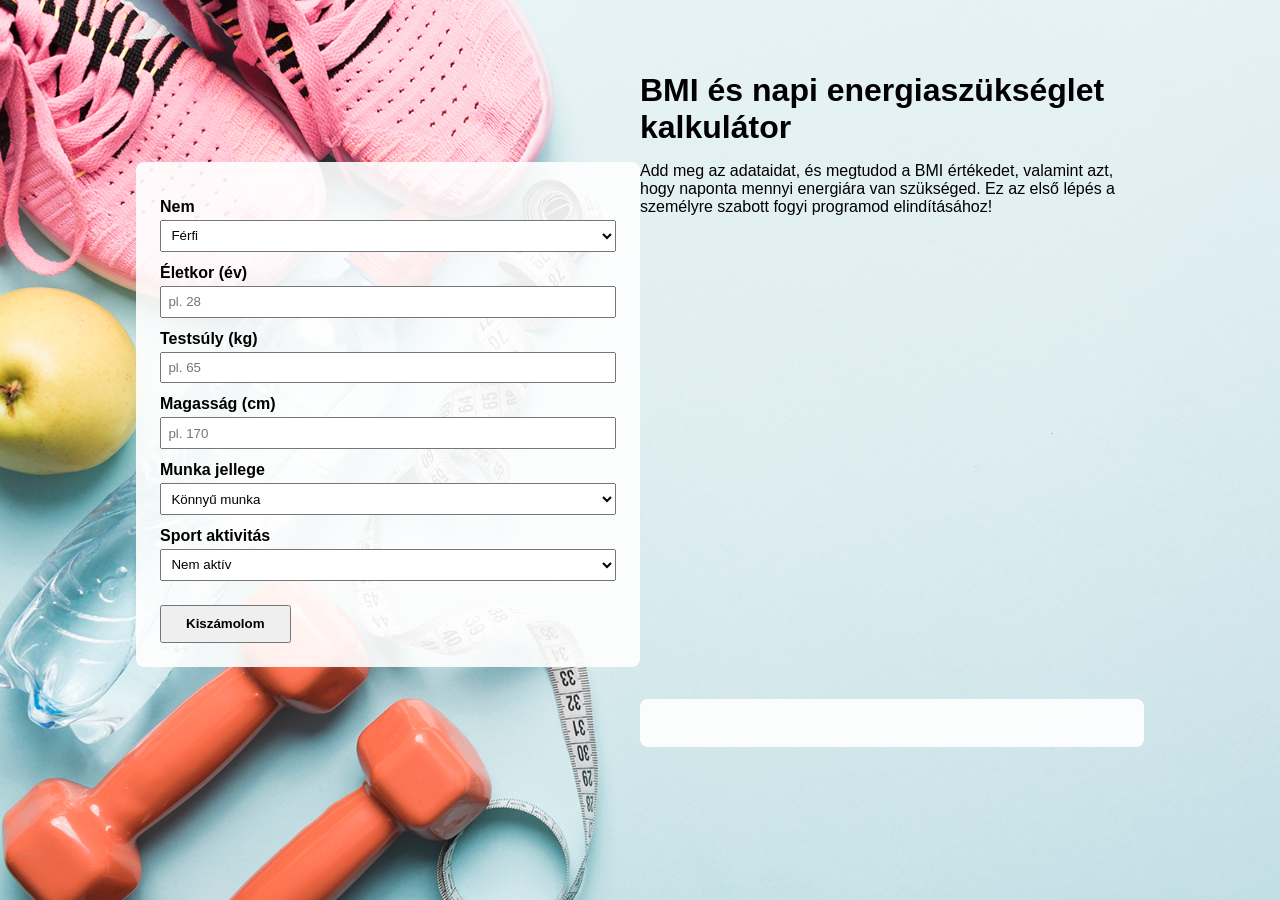
==== bmi.html @ 6a961323 "Add BMI és napi energiaszükséglet kalkulátor a fogyi program bloghoz BMI, alapanyagcsere és napi ene" ====
<!DOCTYPE html>
<html lang="hu">

<head>
	<meta charset="utf-8">
	<title>BMI és napi energiaszükséglet kalkulátor</title>
	<meta name="author" content="Kuti Anett">
	<meta name="description" content="Számold ki a BMI értékedet és a napi energiaszükségleted a fogyi program indulásához.">
	<meta name="viewport" content="width=device-width, initial-scale=1.0">
	<link rel="icon" type="image/x-icon" href="" />
	<style>
		*,
		*:before,
		*:after {
			box-sizing: border-box;
		}

		body {
			background: url(bmi.jpg);
			background-size: cover;
			background-attachment: fixed;
			padding: 4rem 8rem;
			font-family: sans-serif;
		}

		h1 {
			width: 50%;
			float: right;
			clear: both;
			margin: 0 0 1rem;
		}

		p.intro {
			width: 50%;
			float: right;
			clear: both;
			margin: 0 0 2rem;
		}

		#get-bmi {
			width: 50%;
			float: right;
			background: rgba(255, 255, 255, 0.9);
			padding: 1.5rem;
			border-radius: 0.5rem;
		}

		#get-bmi label {
			display: block;
			margin-top: 0.75rem;
			font-weight: bold;
		}

		#get-bmi input,
		#get-bmi select {
			width: 100%;
			padding: 0.4rem;
			margin-top: 0.25rem;
		}

		#get-bmi button {
			margin-top: 1.5rem;
			padding: 0.6rem 1.5rem;
			font-weight: bold;
			cursor: pointer;
		}

		#results {
			width: 50%;
			float: right;
			clear: both;
			font-weight: bold;
			margin-top: 2rem;
			background: rgba(255, 255, 255, 0.9);
			padding: 1.5rem;
			border-radius: 0.5rem;
		}

		#results p {
			margin: 0.3rem 0;
		}

		#results .warning {
			color: #b00020;
		}

		#results .ok {
			color: #1b7a1b;
		}

	</style>
</head>

<body>
	<h1>BMI és napi energiaszükséglet kalkulátor</h1>
	<p class="intro">Add meg az adataidat, és megtudod a BMI értékedet, valamint azt, hogy naponta mennyi energiára van szükséged. Ez az első lépés a személyre szabott fogyi programod elindításához!</p>

	<div id="get-bmi">
		<label for="gender">Nem</label>
		<select id="gender">
			<option value="ferfi">Férfi</option>
			<option value="no">Nő</option>
		</select>

		<label for="age">Életkor (év)</label>
		<input type="number" id="age" min="10" step="1" placeholder="pl. 28">

		<label for="weight">Testsúly (kg)</label>
		<input type="number" id="weight" min="1" step="0.1" placeholder="pl. 65">

		<label for="height">Magasság (cm)</label>
		<input type="number" id="height" min="1" step="0.1" placeholder="pl. 170">

		<label for="work">Munka jellege</label>
		<select id="work">
			<option value="konnyu">Könnyű munka</option>
			<option value="mersekelt">Mérsékelt munka</option>
			<option value="nehez">Nehéz munka</option>
		</select>

		<label for="activity">Sport aktivitás</label>
		<select id="activity">
			<option value="nemaktiv">Nem aktív</option>
			<option value="mersekeltenaktiv">Mérsékelten aktív</option>
			<option value="aktiv">Aktív</option>
		</select>

		<button id="calculate" type="button">Kiszámolom</button>
	</div>

	<div id="results"></div>

	<script src="https://code.jquery.com/jquery-3.5.1.min.js" integrity="sha256-9/aliU8dGd2tb6OSsuzixeV4y/faTqgFtohetphbbj0=" crossorigin="anonymous"></script>

	<script type="text/javascript">
		$(document).ready(function($) {

			// Napi alapanyagcsere (BMR) együtthatók életkor és nem szerint: [szorzó, konstans]
			var bmrTable = {
				ferfi: [
					{ min: 10, max: 18, factor: 17.5, constant: 651 },
					{ min: 18, max: 30, factor: 15.3, constant: 679 },
					{ min: 30, max: 60, factor: 11.6, constant: 879 },
					{ min: 60, max: Infinity, factor: 13.5, constant: 487 }
				],
				no: [
					{ min: 10, max: 18, factor: 12.2, constant: 746 },
					{ min: 18, max: 30, factor: 17.5, constant: 496 },
					{ min: 30, max: 60, factor: 8.7, constant: 829 },
					{ min: 60, max: Infinity, factor: 10.5, constant: 596 }
				]
			};

			// Aktivitási szorzók: [sport aktivitás][munka jellege]
			var activityTable = {
				ferfi: {
					nemaktiv: { konnyu: 1.4, mersekelt: 1.6, nehez: 1.7 },
					mersekeltenaktiv: { konnyu: 1.5, mersekelt: 1.7, nehez: 1.8 },
					aktiv: { konnyu: 1.6, mersekelt: 1.8, nehez: 1.9 }
				},
				no: {
					nemaktiv: { konnyu: 1.4, mersekelt: 1.5, nehez: 1.5 },
					mersekeltenaktiv: { konnyu: 1.5, mersekelt: 1.6, nehez: 1.6 },
					aktiv: { konnyu: 1.6, mersekelt: 1.7, nehez: 1.7 }
				}
			};

			function findBmrRow(gender, age) {
				var rows = bmrTable[gender];
				for (var i = 0; i < rows.length; i++) {
					if (age >= rows[i].min && age < rows[i].max) {
						return rows[i];
					}
				}
				return null;
			}

			$('#calculate').on('click', function() {
				var gender = $('#gender').val();
				var age = parseFloat($('#age').val());
				var weight = parseFloat($('#weight').val());
				var heightCm = parseFloat($('#height').val());
				var work = $('#work').val();
				var activity = $('#activity').val();

				if (!age || age < 10 || !weight || weight <= 0 || !heightCm || heightCm <= 0) {
					$('#results').html('<p class="warning">Kérlek, tölts ki minden mezőt érvényes értékkel (az életkor legalább 10 év legyen).</p>');
					return;
				}

				var heightM = heightCm / 100;
				var bmi = weight / (heightM * heightM);

				var bmrRow = findBmrRow(gender, age);
				var bmr = bmrRow.factor * bmi + bmrRow.constant;

				var activityFactor = activityTable[gender][activity][work];
				var dailyEnergy = bmr * activityFactor;

				var bmiClass = 'ok';
				var bmiMessage = 'Ez az ideális testsúly tartomány.';
				if (bmi < 18.5) {
					bmiClass = 'warning';
					bmiMessage = 'Ez a normálisnál alacsonyabb testsúlyt jelez.';
				} else if (bmi > 24.9) {
					bmiClass = 'warning';
					bmiMessage = 'Ez a normálisnál magasabb testsúlyt jelez - épp neked való a fogyi programunk!';
				}

				var html = '';
				html += '<p>BMI érték: ' + bmi.toFixed(1) + '</p>';
				html += '<p class="' + bmiClass + '">' + bmiMessage + ' (ideális tartomány: 18.5 - 24.9)</p>';
				html += '<p>Napi alapanyagcsere szükséglet: ' + Math.round(bmr) + ' kcal/nap</p>';
				html += '<p>Napi energiaszükséglet: ' + Math.round(dailyEnergy) + ' kcal/nap</p>';

				$('#results').html(html);
			});

		});
	</script>
</body>

</html>
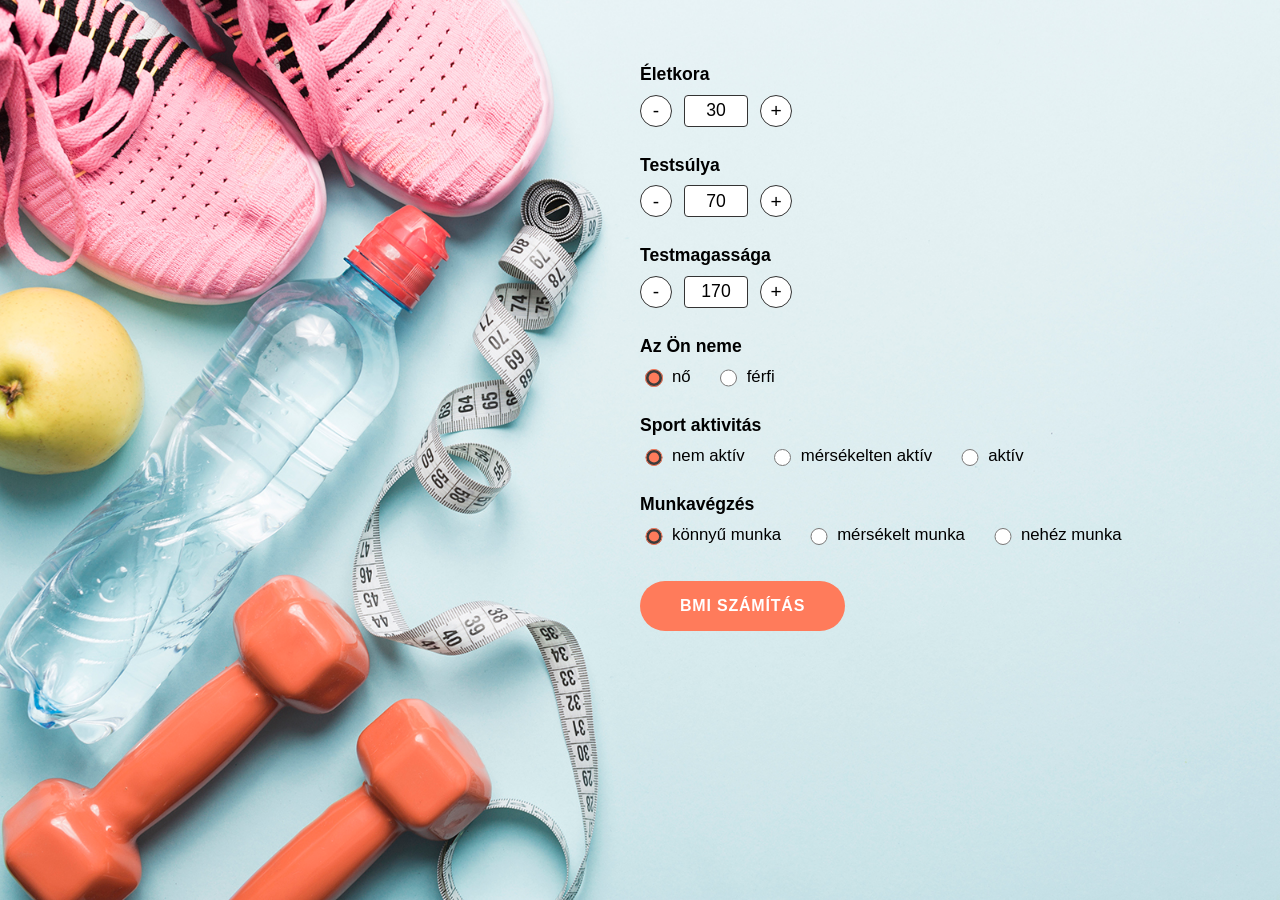
==== commit a0c45bec: "Formázd a BMI kalkulátort a megadott referencia design alapján Léptető (+/-) mezők életkorhoz, tests" ====
--- a/bmi.html
+++ b/bmi.html
@@ -3,12 +3,19 @@
 
 <head>
 	<meta charset="utf-8">
-	<title>BMI és napi energiaszükséglet kalkulátor</title>
+	<title>Projekt feladat - BMI kalkulátor</title>
 	<meta name="author" content="Kuti Anett">
 	<meta name="description" content="Számold ki a BMI értékedet és a napi energiaszükségleted a fogyi program indulásához.">
 	<meta name="viewport" content="width=device-width, initial-scale=1.0">
 	<link rel="icon" type="image/x-icon" href="" />
 	<style>
+		:root {
+			--form-ui-color: #ff7b5b;
+			--form-ui-bg: #ffffff;
+			--form-size: 2rem;
+			--form-border-radius: 0.25rem;
+		}
+
 		*,
 		*:before,
 		*:after {
@@ -21,48 +28,96 @@
 			background-attachment: fixed;
 			padding: 4rem 8rem;
 			font-family: sans-serif;
-		}
-
-		h1 {
-			width: 50%;
-			float: right;
-			clear: both;
-			margin: 0 0 1rem;
-		}
-
-		p.intro {
-			width: 50%;
-			float: right;
-			clear: both;
-			margin: 0 0 2rem;
+			margin: 0;
 		}
 
 		#get-bmi {
 			width: 50%;
 			float: right;
-			background: rgba(255, 255, 255, 0.9);
-			padding: 1.5rem;
-			border-radius: 0.5rem;
-		}
-
-		#get-bmi label {
+		}
+
+		.field {
+			margin-bottom: 1.75rem;
+		}
+
+		.field label.field-label {
 			display: block;
-			margin-top: 0.75rem;
 			font-weight: bold;
-		}
-
-		#get-bmi input,
-		#get-bmi select {
-			width: 100%;
-			padding: 0.4rem;
-			margin-top: 0.25rem;
-		}
-
-		#get-bmi button {
-			margin-top: 1.5rem;
-			padding: 0.6rem 1.5rem;
+			font-size: 1.1rem;
+			margin-bottom: 0.6rem;
+		}
+
+		.stepper {
+			display: inline-flex;
+			align-items: center;
+			gap: 0.75rem;
+		}
+
+		.stepper button {
+			width: var(--form-size);
+			height: var(--form-size);
+			border-radius: 50%;
+			border: 1px solid #333;
+			background: var(--form-ui-bg);
+			font-size: 1.2rem;
+			line-height: 1;
+			cursor: pointer;
+		}
+
+		.stepper input {
+			width: 4rem;
+			height: var(--form-size);
+			text-align: center;
+			font-size: 1.1rem;
+			border: 1px solid #333;
+			border-radius: var(--form-border-radius);
+			background: var(--form-ui-bg);
+			-moz-appearance: textfield;
+		}
+
+		.stepper input::-webkit-outer-spin-button,
+		.stepper input::-webkit-inner-spin-button {
+			-webkit-appearance: none;
+			margin: 0;
+		}
+
+		.radio-group {
+			display: flex;
+			flex-wrap: wrap;
+			gap: 1.5rem;
+		}
+
+		.radio-group label {
+			display: flex;
+			align-items: center;
+			gap: 0.4rem;
+			font-size: 1.05rem;
+			cursor: pointer;
+		}
+
+		.radio-group input[type="radio"] {
+			width: 1.1rem;
+			height: 1.1rem;
+			accent-color: var(--form-ui-color);
+			cursor: pointer;
+		}
+
+		#calculate {
+			background: var(--form-ui-color);
+			color: #fff;
+			border: none;
+			padding: 1rem 2.5rem;
+			font-size: 1rem;
 			font-weight: bold;
+			letter-spacing: 0.05em;
+			text-transform: uppercase;
+			border-radius: 2rem;
 			cursor: pointer;
+			margin-top: 0.5rem;
+		}
+
+		#calculate:hover {
+			opacity: 0.9;
 		}
 
 		#results {
@@ -71,9 +126,6 @@
 			clear: both;
 			font-weight: bold;
 			margin-top: 2rem;
-			background: rgba(255, 255, 255, 0.9);
-			padding: 1.5rem;
-			border-radius: 0.5rem;
 		}
 
 		#results p {
@@ -92,40 +144,63 @@
 </head>
 
 <body>
-	<h1>BMI és napi energiaszükséglet kalkulátor</h1>
-	<p class="intro">Add meg az adataidat, és megtudod a BMI értékedet, valamint azt, hogy naponta mennyi energiára van szükséged. Ez az első lépés a személyre szabott fogyi programod elindításához!</p>
-
 	<div id="get-bmi">
-		<label for="gender">Nem</label>
-		<select id="gender">
-			<option value="ferfi">Férfi</option>
-			<option value="no">Nő</option>
-		</select>
-
-		<label for="age">Életkor (év)</label>
-		<input type="number" id="age" min="10" step="1" placeholder="pl. 28">
-
-		<label for="weight">Testsúly (kg)</label>
-		<input type="number" id="weight" min="1" step="0.1" placeholder="pl. 65">
-
-		<label for="height">Magasság (cm)</label>
-		<input type="number" id="height" min="1" step="0.1" placeholder="pl. 170">
-
-		<label for="work">Munka jellege</label>
-		<select id="work">
-			<option value="konnyu">Könnyű munka</option>
-			<option value="mersekelt">Mérsékelt munka</option>
-			<option value="nehez">Nehéz munka</option>
-		</select>
-
-		<label for="activity">Sport aktivitás</label>
-		<select id="activity">
-			<option value="nemaktiv">Nem aktív</option>
-			<option value="mersekeltenaktiv">Mérsékelten aktív</option>
-			<option value="aktiv">Aktív</option>
-		</select>
-
-		<button id="calculate" type="button">Kiszámolom</button>
+
+		<div class="field">
+			<label class="field-label">Életkora</label>
+			<div class="stepper">
+				<button type="button" class="dec" data-target="age">-</button>
+				<input type="number" id="age" value="30" min="10">
+				<button type="button" class="inc" data-target="age">+</button>
+			</div>
+		</div>
+
+		<div class="field">
+			<label class="field-label">Testsúlya</label>
+			<div class="stepper">
+				<button type="button" class="dec" data-target="weight">-</button>
+				<input type="number" id="weight" value="70" min="1">
+				<button type="button" class="inc" data-target="weight">+</button>
+			</div>
+		</div>
+
+		<div class="field">
+			<label class="field-label">Testmagassága</label>
+			<div class="stepper">
+				<button type="button" class="dec" data-target="height">-</button>
+				<input type="number" id="height" value="170" min="1">
+				<button type="button" class="inc" data-target="height">+</button>
+			</div>
+		</div>
+
+		<div class="field">
+			<label class="field-label">Az Ön neme</label>
+			<div class="radio-group">
+				<label><input type="radio" name="gender" value="no" checked> nő</label>
+				<label><input type="radio" name="gender" value="ferfi"> férfi</label>
+			</div>
+		</div>
+
+		<div class="field">
+			<label class="field-label">Sport aktivitás</label>
+			<div class="radio-group">
+				<label><input type="radio" name="activity" value="nemaktiv" checked> nem aktív</label>
+				<label><input type="radio" name="activity" value="mersekeltenaktiv"> mérsékelten aktív</label>
+				<label><input type="radio" name="activity" value="aktiv"> aktív</label>
+			</div>
+		</div>
+
+		<div class="field">
+			<label class="field-label">Munkavégzés</label>
+			<div class="radio-group">
+				<label><input type="radio" name="work" value="konnyu" checked> könnyű munka</label>
+				<label><input type="radio" name="work" value="mersekelt"> mérsékelt munka</label>
+				<label><input type="radio" name="work" value="nehez"> nehéz munka</label>
+			</div>
+		</div>
+
+		<button id="calculate" type="button">BMI SZÁMÍTÁS</button>
+
 	</div>
 
 	<div id="results"></div>
@@ -175,13 +250,27 @@
 				return null;
 			}
 
+			// +/- léptető gombok
+			$('.stepper button').on('click', function() {
+				var targetId = $(this).data('target');
+				var input = $('#' + targetId);
+				var min = parseFloat(input.attr('min')) || 0;
+				var value = parseFloat(input.val()) || 0;
+				if ($(this).hasClass('inc')) {
+					value += 1;
+				} else {
+					value = Math.max(min, value - 1);
+				}
+				input.val(value);
+			});
+
 			$('#calculate').on('click', function() {
-				var gender = $('#gender').val();
+				var gender = $('input[name="gender"]:checked').val();
 				var age = parseFloat($('#age').val());
 				var weight = parseFloat($('#weight').val());
 				var heightCm = parseFloat($('#height').val());
-				var work = $('#work').val();
-				var activity = $('#activity').val();
+				var work = $('input[name="work"]:checked').val();
+				var activity = $('input[name="activity"]:checked').val();
 
 				if (!age || age < 10 || !weight || weight <= 0 || !heightCm || heightCm <= 0) {
 					$('#results').html('<p class="warning">Kérlek, tölts ki minden mezőt érvényes értékkel (az életkor legalább 10 év legyen).</p>');
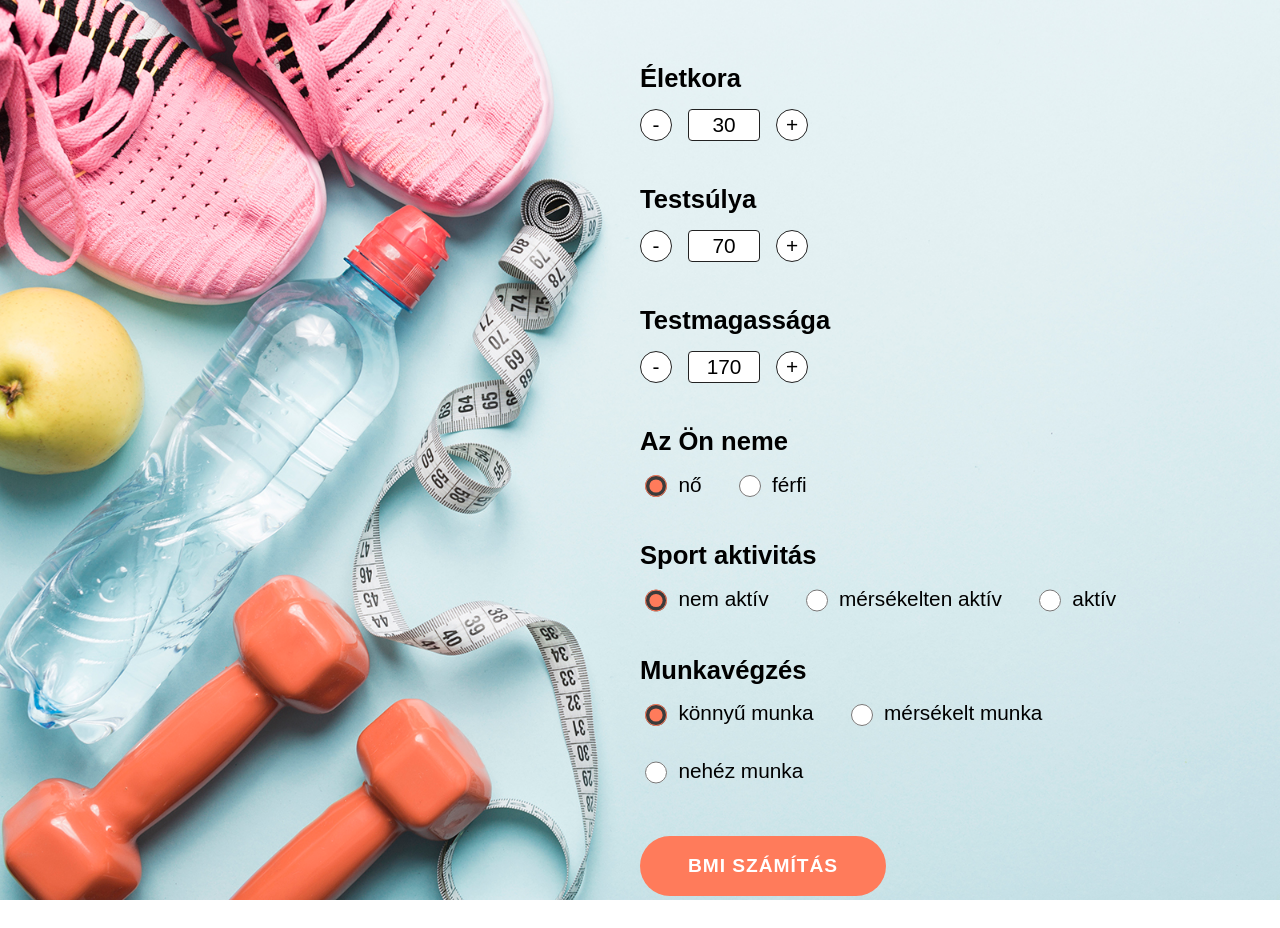
==== commit 0f5ad52d: "Nagyobb betűméret és térköz a BMI kalkulátor formon A címkék, rádiógombok és a léptető mezők mérete/" ====
--- a/bmi.html
+++ b/bmi.html
@@ -37,39 +37,40 @@
 		}
 
 		.field {
-			margin-bottom: 1.75rem;
+			margin-bottom: 2.75rem;
 		}
 
 		.field label.field-label {
 			display: block;
 			font-weight: bold;
-			font-size: 1.1rem;
-			margin-bottom: 0.6rem;
+			font-size: 1.6rem;
+			margin-bottom: 1rem;
 		}
 
 		.stepper {
 			display: inline-flex;
 			align-items: center;
-			gap: 0.75rem;
+			gap: 1rem;
 		}
 
 		.stepper button {
 			width: var(--form-size);
 			height: var(--form-size);
 			border-radius: 50%;
-			border: 1px solid #333;
+			border: 1px solid #222;
 			background: var(--form-ui-bg);
-			font-size: 1.2rem;
+			font-size: 1.3rem;
 			line-height: 1;
 			cursor: pointer;
+			flex: none;
 		}
 
 		.stepper input {
-			width: 4rem;
+			width: 4.5rem;
 			height: var(--form-size);
 			text-align: center;
-			font-size: 1.1rem;
-			border: 1px solid #333;
+			font-size: 1.3rem;
+			border: 1px solid #222;
 			border-radius: var(--form-border-radius);
 			background: var(--form-ui-bg);
 			-moz-appearance: textfield;
@@ -84,20 +85,20 @@
 		.radio-group {
 			display: flex;
 			flex-wrap: wrap;
-			gap: 1.5rem;
+			gap: 2rem;
 		}
 
 		.radio-group label {
 			display: flex;
 			align-items: center;
-			gap: 0.4rem;
-			font-size: 1.05rem;
+			gap: 0.5rem;
+			font-size: 1.3rem;
 			cursor: pointer;
 		}
 
 		.radio-group input[type="radio"] {
-			width: 1.1rem;
-			height: 1.1rem;
+			width: 1.4rem;
+			height: 1.4rem;
 			accent-color: var(--form-ui-color);
 			cursor: pointer;
 		}
@@ -106,8 +107,8 @@
 			background: var(--form-ui-color);
 			color: #fff;
 			border: none;
-			padding: 1rem 2.5rem;
-			font-size: 1rem;
+			padding: 1.2rem 3rem;
+			font-size: 1.2rem;
 			font-weight: bold;
 			letter-spacing: 0.05em;
 			text-transform: uppercase;
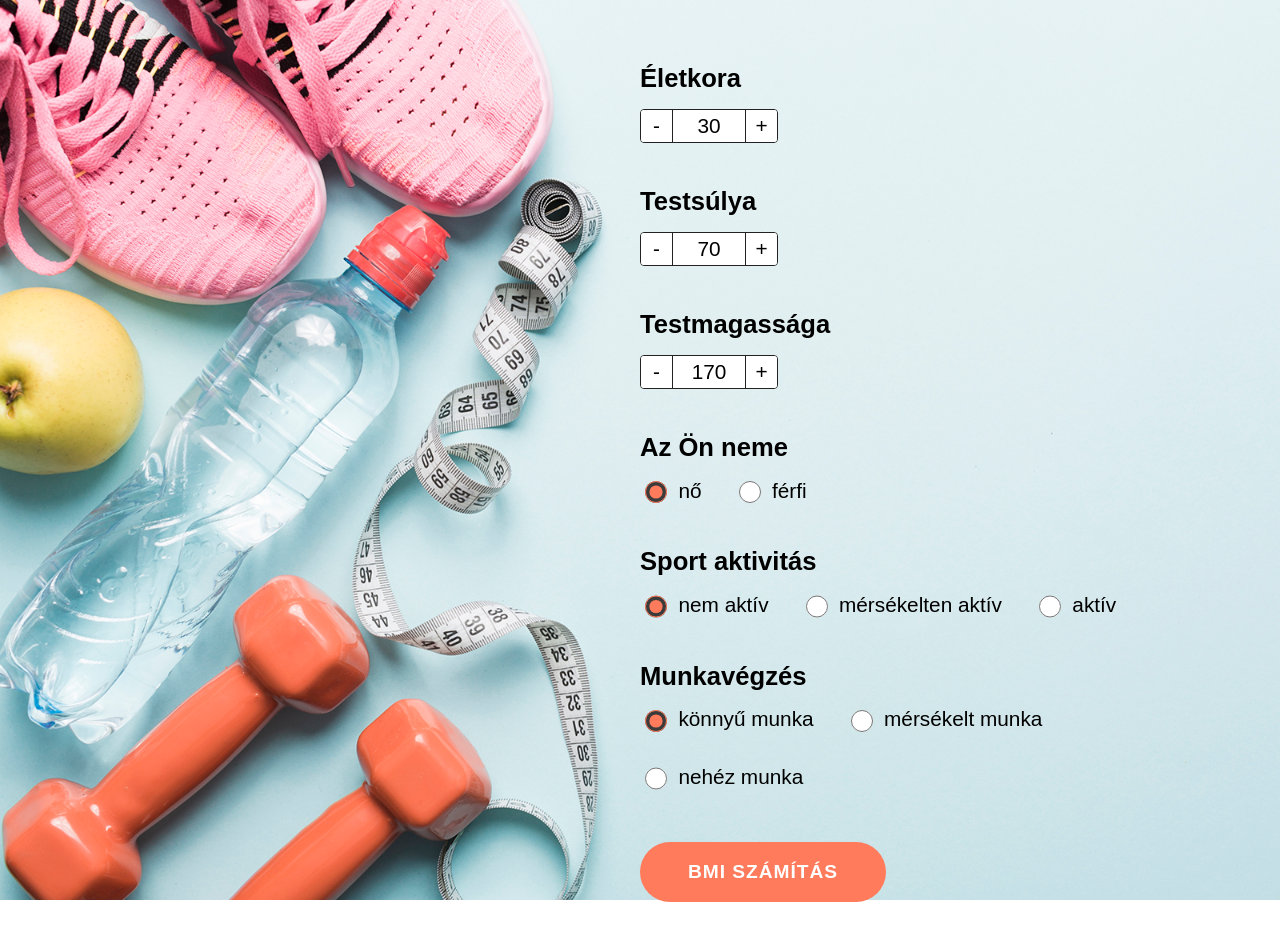
==== commit 392cbd4a: "Összekapcsolt, lekerekített négyzet stílusú -/+ léptető gombok A -/+ gombok most egy közös, lekerekí" ====
--- a/bmi.html
+++ b/bmi.html
@@ -49,15 +49,17 @@
 
 		.stepper {
 			display: inline-flex;
-			align-items: center;
-			gap: 1rem;
+			align-items: stretch;
+			border: 1px solid #222;
+			border-radius: var(--form-border-radius);
+			overflow: hidden;
+			background: var(--form-ui-bg);
 		}
 
 		.stepper button {
 			width: var(--form-size);
 			height: var(--form-size);
-			border-radius: 50%;
-			border: 1px solid #222;
+			border: none;
 			background: var(--form-ui-bg);
 			font-size: 1.3rem;
 			line-height: 1;
@@ -65,13 +67,20 @@
 			flex: none;
 		}
 
+		.stepper button.dec {
+			border-right: 1px solid #222;
+		}
+
+		.stepper button.inc {
+			border-left: 1px solid #222;
+		}
+
 		.stepper input {
 			width: 4.5rem;
 			height: var(--form-size);
 			text-align: center;
 			font-size: 1.3rem;
-			border: 1px solid #222;
-			border-radius: var(--form-border-radius);
+			border: none;
 			background: var(--form-ui-bg);
 			-moz-appearance: textfield;
 		}
